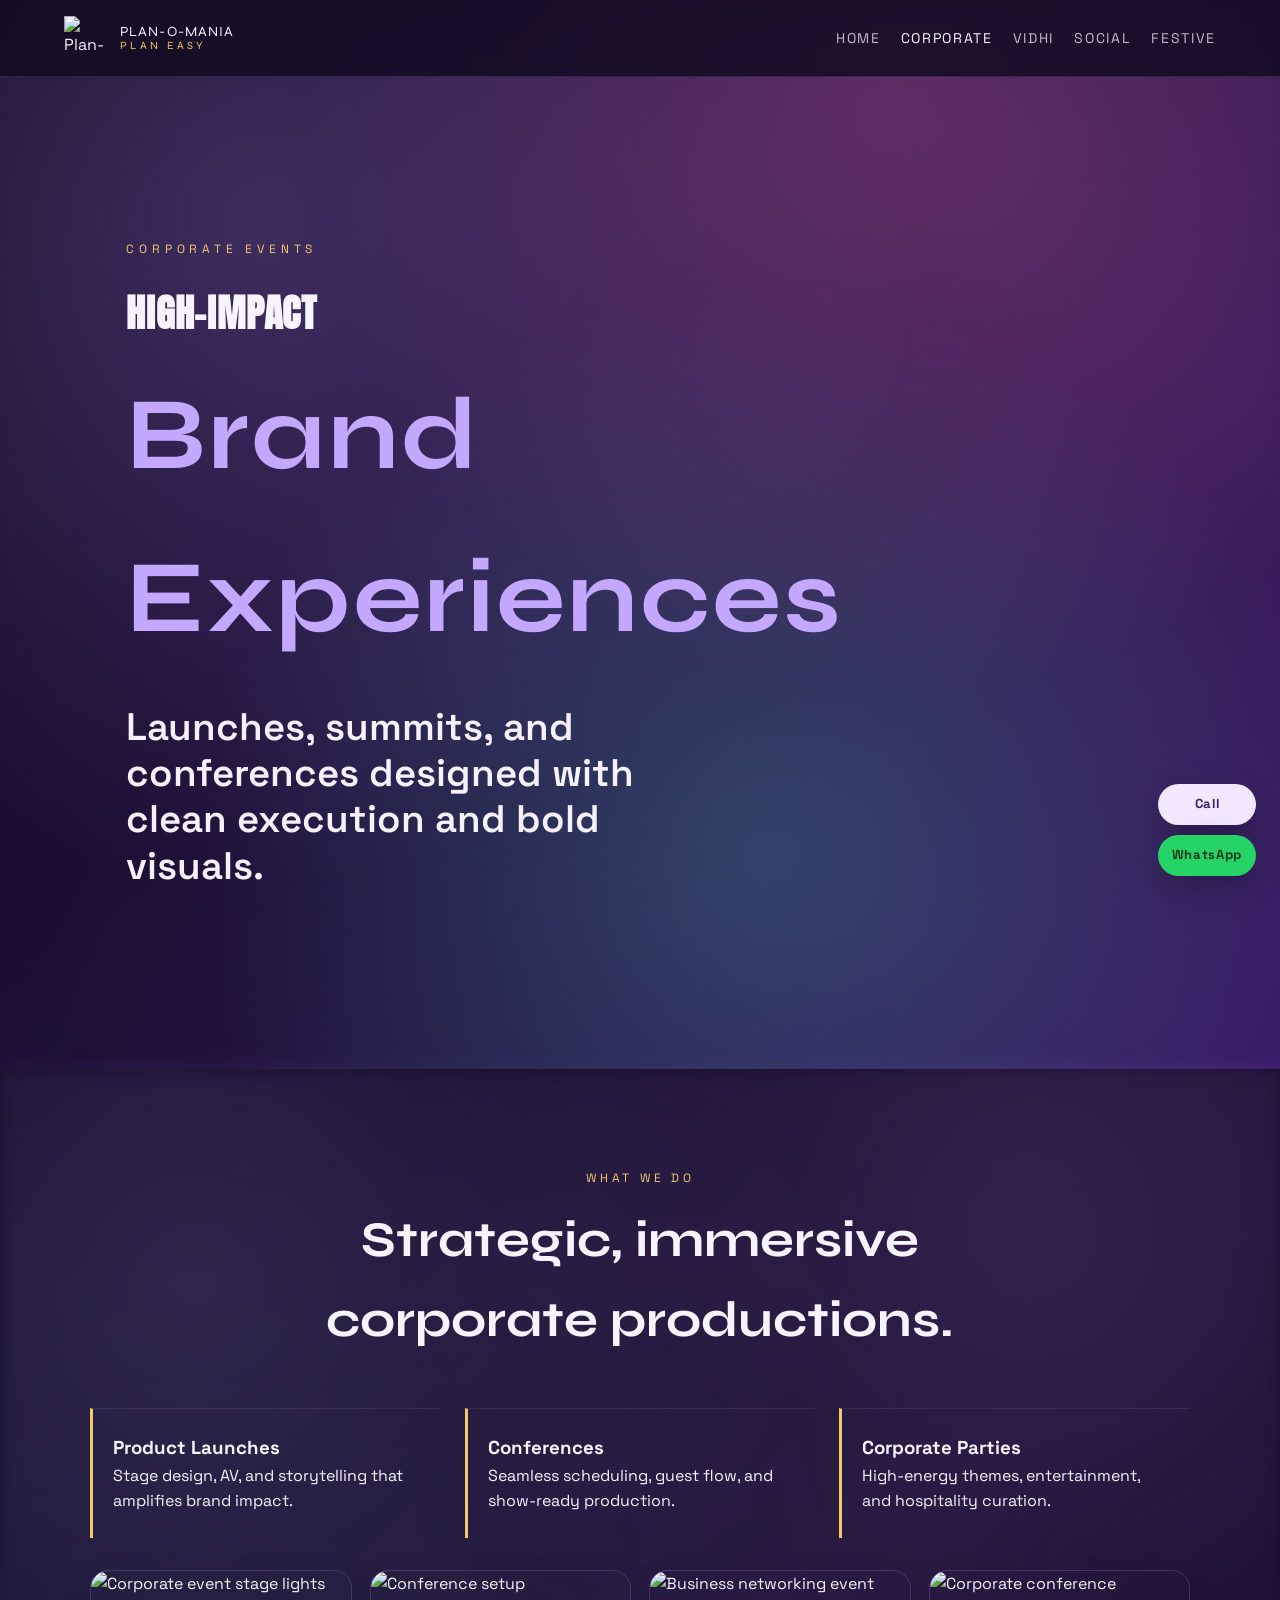
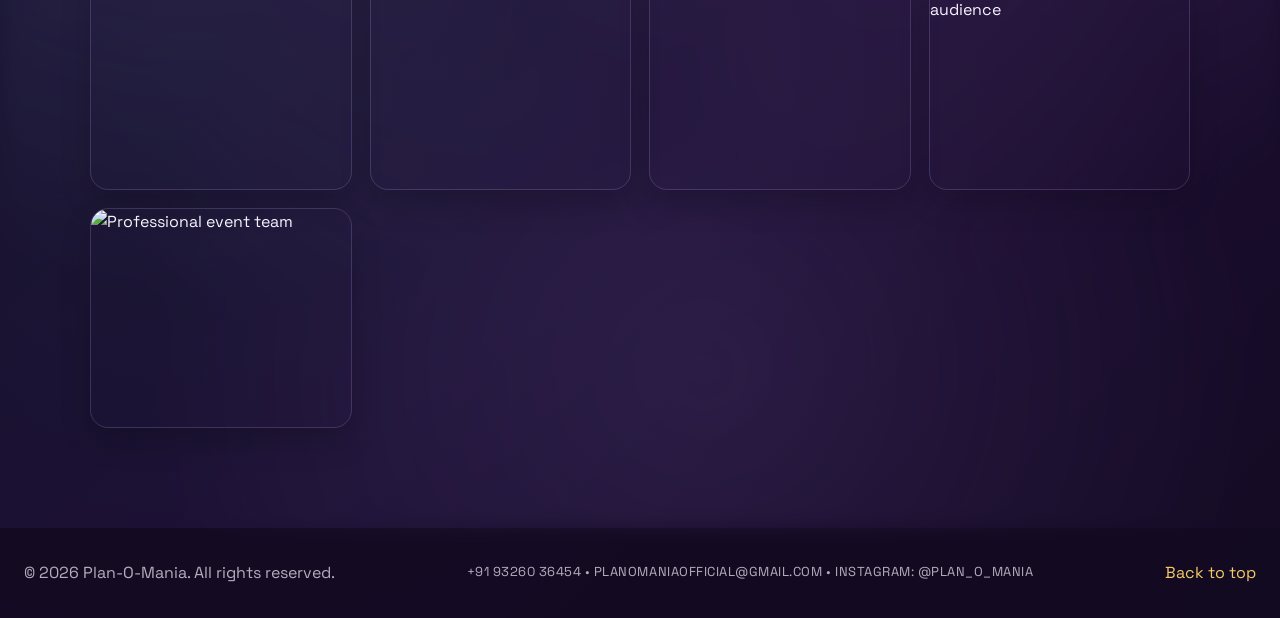
==== corporate.html @ 79cb12c2 "Add files via upload" ====
<!doctype html>
<html lang="en">
  <head>
    <meta charset="utf-8" />
    <meta name="viewport" content="width=device-width, initial-scale=1" />
    <title>Corporate Events | Plan-O-Mania</title>
    <meta name="description" content="Corporate events by Plan-O-Mania. Launches, conferences, and brand showcases." />
    <link rel="stylesheet" href="styles.css" />
  </head>
  <body>
    <header class="site-header" id="top">
      <div class="nav-container">
        <a class="logo" href="index.html" aria-label="Plan-O-Mania">
          <img src="assets/logo.svg" alt="Plan-O-Mania logo" />
          <div class="logo-text">
            <span>PLAN-O-MANIA</span>
            <small>PLAN EASY</small>
          </div>
        </a>
        <nav class="nav">
          <a href="index.html">Home</a>
          <a class="is-active" href="corporate.html">Corporate</a>
          <a href="vidhi.html">Vidhi</a>
          <a href="social.html">Social</a>
          <a href="festive.html">Festive</a>
        </nav>
      </div>
    </header>

    <main>
      <section class="hero" id="home">
        <div class="hero-overlay"></div>
        <div class="hero-content">
          <p class="hero-tag">Corporate Events</p>
          <h1>
            <span class="hero-title">High‑Impact</span>
            <span class="hero-title-alt">Brand Experiences</span>
          </h1>
          <p class="hero-sub">Launches, summits, and conferences designed with clean execution and bold visuals.</p>
        </div>
      </section>

      <section class="about" id="details">
        <div class="section-header">
          <p class="eyebrow">What We Do</p>
          <h2>Strategic, immersive corporate productions.</h2>
        </div>
        <div class="about-grid">
          <div class="about-card">
            <h3>Product Launches</h3>
            <p>Stage design, AV, and storytelling that amplifies brand impact.</p>
          </div>
          <div class="about-card">
            <h3>Conferences</h3>
            <p>Seamless scheduling, guest flow, and show‑ready production.</p>
          </div>
          <div class="about-card">
            <h3>Corporate Parties</h3>
            <p>High‑energy themes, entertainment, and hospitality curation.</p>
          </div>
        </div>
        <div class="image-grid" data-gallery="corporate"></div>
      </section>
    </main>

    <footer class="site-footer">
      <p>© 2026 Plan-O-Mania. All rights reserved.</p>
      <p class="footer-contact">+91 93260 36454 • planomaniaofficial@gmail.com • Instagram: @plan_o_mania</p>
      <a href="index.html#top">Back to top</a>
    </footer>

    <div class="contact-fab" aria-label="Quick contact">
      <a class="contact-fab-btn" href="tel:+919326036454">Call</a>
      <a class="contact-fab-btn whatsapp" href="https://wa.me/919326036454">WhatsApp</a>
    </div>
    <script src="script.js"></script>
  </body>
</html>
---- styles.css ----
@import url('https://fonts.googleapis.com/css2?family=Anton&family=Space+Grotesk:wght@300;400;500;600;700&family=Syne:wght@600;700;800&display=swap');

:root {
  --purple-900: #1b0f2e;
  --purple-800: #2b154e;
  --purple-700: #3a1d6b;
  --purple-500: #7a4ff2;
  --purple-300: #c4a8ff;
  --cloud: rgba(155, 123, 213, 0.26);
  --gold: #f3c969;
  --pink: #ff6bbf;
  --teal: #42f2d6;
  --ink: #f7f3ff;
  --brand-font: 'Syne', sans-serif;
}

* {
  box-sizing: border-box;
  margin: 0;
  padding: 0;
}

body {
  font-family: 'Space Grotesk', sans-serif;
  background: radial-gradient(circle at 10% 10%, rgba(122, 79, 242, 0.35), transparent 42%),
    radial-gradient(circle at 85% 15%, rgba(255, 107, 191, 0.2), transparent 40%),
    radial-gradient(circle at 15% 75%, rgba(66, 242, 214, 0.18), transparent 40%),
    linear-gradient(135deg, #140a24 0%, #251046 45%, #3a1361 70%, #1a0f2e 100%);
  color: var(--ink);
  line-height: 1.6;
}

a {
  text-decoration: none;
  color: inherit;
}

.site-header {
  position: fixed;
  width: 100%;
  top: 0;
  z-index: 30;
  background: rgba(18, 10, 32, 0.82);
  border-bottom: 1px solid rgba(196, 168, 255, 0.15);
  backdrop-filter: blur(12px);
}

.nav-container {
  max-width: 1200px;
  margin: 0 auto;
  display: flex;
  align-items: center;
  justify-content: space-between;
  padding: 16px 24px;
}

.logo {
  display: flex;
  align-items: center;
  gap: 12px;
}

.logo img {
  width: 44px;
  height: 44px;
  object-fit: contain;
}

.logo-text {
  display: grid;
  font-family: var(--brand-font);
  text-transform: uppercase;
  letter-spacing: 0.08em;
  font-size: 14px;
  line-height: 1.1;
}

.logo-text small {
  font-size: 11px;
  color: var(--gold);
  letter-spacing: 0.3em;
}

.nav {
  display: flex;
  gap: 20px;
  font-size: 14px;
  text-transform: uppercase;
  letter-spacing: 0.12em;
}

.nav a {
  opacity: 0.75;
  transition: opacity 0.2s ease;
}

.nav a:hover,
.nav a.is-active {
  opacity: 1;
}

.hero {
  position: relative;
  min-height: 100vh;
  display: flex;
  align-items: center;
  overflow: hidden;
}

.hero-video {
  position: absolute;
  width: 100%;
  height: 100%;
  object-fit: cover;
  top: 0;
  left: 0;
  filter: saturate(1) brightness(0.75);
}

.hero-overlay {
  position: absolute;
  inset: 0;
  background: linear-gradient(120deg, rgba(16, 8, 27, 0.9), rgba(58, 29, 107, 0.6));
}

.hero::after {
  content: '';
  position: absolute;
  inset: 0;
  background: radial-gradient(circle at 20% 20%, var(--cloud), transparent 50%),
    radial-gradient(circle at 70% 10%, rgba(255, 107, 191, 0.25), transparent 45%),
    radial-gradient(circle at 60% 80%, rgba(66, 242, 214, 0.2), transparent 50%);
  pointer-events: none;
}

.hero-content {
  position: relative;
  z-index: 2;
  max-width: 620px;
  margin-left: clamp(24px, 8vw, 120px);
  padding: 140px 24px 80px 0;
  text-align: left;
}

.hero-tag {
  text-transform: uppercase;
  letter-spacing: 0.4em;
  font-size: 12px;
  color: var(--gold);
  margin-bottom: 24px;
}

.hero-title {
  font-family: 'Anton', sans-serif;
  font-size: clamp(22px, 3vw, 40px);
  display: block;
  color: var(--ink);
  text-transform: uppercase;
  letter-spacing: 0.02em;
}

.hero-title-alt {
  font-family: var(--brand-font);
  font-size: clamp(48px, 8vw, 110px);
  color: var(--purple-300);
  display: block;
  margin-top: 8px;
  letter-spacing: 0.02em;
  transition: opacity 0.3s ease;
}

.hero-sub {
  margin-top: 24px;
  font-size: clamp(24px, 3vw, 42px);
  font-weight: 600;
  color: #f6f0ff;
  max-width: 520px;
  line-height: 1.2;
}

section {
  position: relative;
  padding: 100px 24px;
}

section::before {
  content: '';
  position: absolute;
  inset: 0;
  background: radial-gradient(circle at 15% 20%, var(--cloud), transparent 45%),
    radial-gradient(circle at 80% 15%, rgba(196, 168, 255, 0.2), transparent 45%),
    radial-gradient(circle at 55% 85%, rgba(155, 123, 213, 0.18), transparent 50%);
  opacity: 0.7;
  filter: blur(10px);
  pointer-events: none;
}

.section-header {
  max-width: 780px;
  margin: 0 auto 48px;
  text-align: center;
  position: relative;
  z-index: 1;
}

.eyebrow {
  text-transform: uppercase;
  letter-spacing: 0.3em;
  color: var(--gold);
  font-size: 12px;
  margin-bottom: 12px;
}

.section-header h2 {
  font-family: var(--brand-font);
  font-size: clamp(32px, 4vw, 50px);
  color: var(--ink);
}

.section-sub {
  margin-top: 12px;
  color: rgba(247, 243, 255, 0.75);
}

.about,
.gallery,
.contact {
  background: rgba(18, 10, 32, 0.7);
}

.about-grid {
  display: grid;
  grid-template-columns: repeat(auto-fit, minmax(220px, 1fr));
  gap: 24px;
  max-width: 1100px;
  margin: 0 auto;
  position: relative;
  z-index: 1;
}

.about-card {
  padding: 24px;
  background: transparent;
  border-radius: 0;
  border-left: 3px solid var(--gold);
  border-top: 1px solid rgba(247, 243, 255, 0.08);
  padding-left: 20px;
}

.gallery-grid {
  max-width: 1100px;
  margin: 0 auto;
  display: grid;
  grid-template-columns: repeat(auto-fit, minmax(240px, 1fr));
  gap: 24px;
  position: relative;
  z-index: 1;
}

.gallery-card {
  padding: 28px;
  border-radius: 0;
  background: transparent;
  border-bottom: 2px solid rgba(243, 201, 105, 0.5);
  border-top: 1px solid rgba(247, 243, 255, 0.08);
  min-height: 180px;
  transition: transform 0.2s ease, box-shadow 0.2s ease;
  display: block;
}

.gallery-card:hover {
  transform: translateY(-6px);
  box-shadow: none;
  border-bottom-color: var(--gold);
}

.image-grid {
  margin: 32px auto 0;
  max-width: 1100px;
  display: grid;
  grid-template-columns: repeat(auto-fit, minmax(220px, 1fr));
  gap: 18px;
  position: relative;
  z-index: 1;
}

.image-grid img {
  width: 100%;
  height: 220px;
  object-fit: cover;
  border-radius: 18px;
  border: 1px solid rgba(196, 168, 255, 0.2);
  box-shadow: 0 14px 30px rgba(0, 0, 0, 0.2);
}

.updates {
  background: rgba(18, 10, 32, 0.75);
}

.updates-grid {
  max-width: 1100px;
  margin: 0 auto;
  display: grid;
  grid-template-columns: repeat(auto-fit, minmax(240px, 1fr));
  gap: 24px;
  position: relative;
  z-index: 1;
}

.update-card {
  background: rgba(18, 10, 32, 0.85);
  border: 1px solid rgba(196, 168, 255, 0.2);
  padding: 18px;
  display: grid;
  gap: 12px;
}

.update-card img {
  width: 100%;
  height: 180px;
  object-fit: cover;
  border-radius: 12px;
}

.update-body h3 {
  font-family: var(--brand-font);
  font-size: 20px;
}

.update-date {
  font-size: 12px;
  letter-spacing: 0.2em;
  text-transform: uppercase;
  color: var(--gold);
}

.contact {
  background: linear-gradient(180deg, rgba(18, 10, 32, 0.7), rgba(18, 10, 32, 0.85));
}

.contact-grid {
  max-width: 1100px;
  margin: 0 auto;
  display: grid;
  grid-template-columns: repeat(auto-fit, minmax(260px, 1fr));
  gap: 32px;
  position: relative;
  z-index: 1;
}

.contact-card,
.contact-form {
  background: rgba(18, 10, 32, 0.8);
  border-radius: 20px;
  padding: 28px;
  border: 1px solid rgba(196, 168, 255, 0.2);
}

.field {
  display: grid;
  gap: 6px;
  font-size: 14px;
}

input,
textarea {
  border: 1px solid rgba(196, 168, 255, 0.2);
  background: rgba(18, 10, 32, 0.65);
  padding: 10px 12px;
  border-radius: 10px;
  font-family: inherit;
  color: var(--ink);
}

.btn {
  padding: 12px 24px;
  border-radius: 999px;
  font-size: 14px;
  letter-spacing: 0.05em;
  text-transform: uppercase;
  border: none;
  cursor: pointer;
}

.btn-primary {
  background: linear-gradient(120deg, var(--gold), #f6da8d);
  color: #1b0f2e;
  font-weight: 600;
}

.contact-fab {
  position: fixed;
  right: 24px;
  bottom: 24px;
  display: grid;
  gap: 10px;
  z-index: 40;
}

.contact-fab-btn {
  padding: 10px 14px;
  border-radius: 999px;
  background: #f2e7ff;
  color: #3a1d6b;
  font-weight: 700;
  font-size: 13px;
  letter-spacing: 0.05em;
  box-shadow: 0 12px 30px rgba(0, 0, 0, 0.25);
  text-align: center;
}

.contact-fab-btn.whatsapp {
  background: #25d366;
  color: #0b3b1f;
}

.site-footer {
  padding: 32px 24px;
  display: flex;
  justify-content: space-between;
  align-items: center;
  background: rgba(18, 10, 32, 0.95);
  color: rgba(247, 243, 255, 0.7);
  gap: 16px;
  flex-wrap: wrap;
}

.site-footer a {
  color: var(--gold);
}

.footer-contact {
  font-size: 13px;
  letter-spacing: 0.04em;
  text-transform: uppercase;
  color: rgba(247, 243, 255, 0.7);
}

@media (max-width: 900px) {
  .nav {
    display: flex;
    flex-wrap: wrap;
    gap: 12px;
    font-size: 12px;
    letter-spacing: 0.08em;
  }

  .hero-content {
    padding-top: 120px;
    margin-left: 24px;
  }

  section {
    padding: 90px 20px;
  }
}

@media (max-width: 640px) {
  .nav-container {
    flex-direction: column;
    gap: 12px;
    align-items: flex-start;
  }

  .logo-text {
    font-size: 12px;
  }

  .hero-sub {
    font-size: 22px;
  }

  .image-grid img {
    height: 180px;
  }

  .update-card img {
    height: 160px;
  }

  .contact-fab {
    right: 16px;
    bottom: 16px;
  }

  .contact-fab-btn {
    font-size: 12px;
    padding: 8px 12px;
  }

  .site-footer {
    flex-direction: column;
    gap: 12px;
  }
}
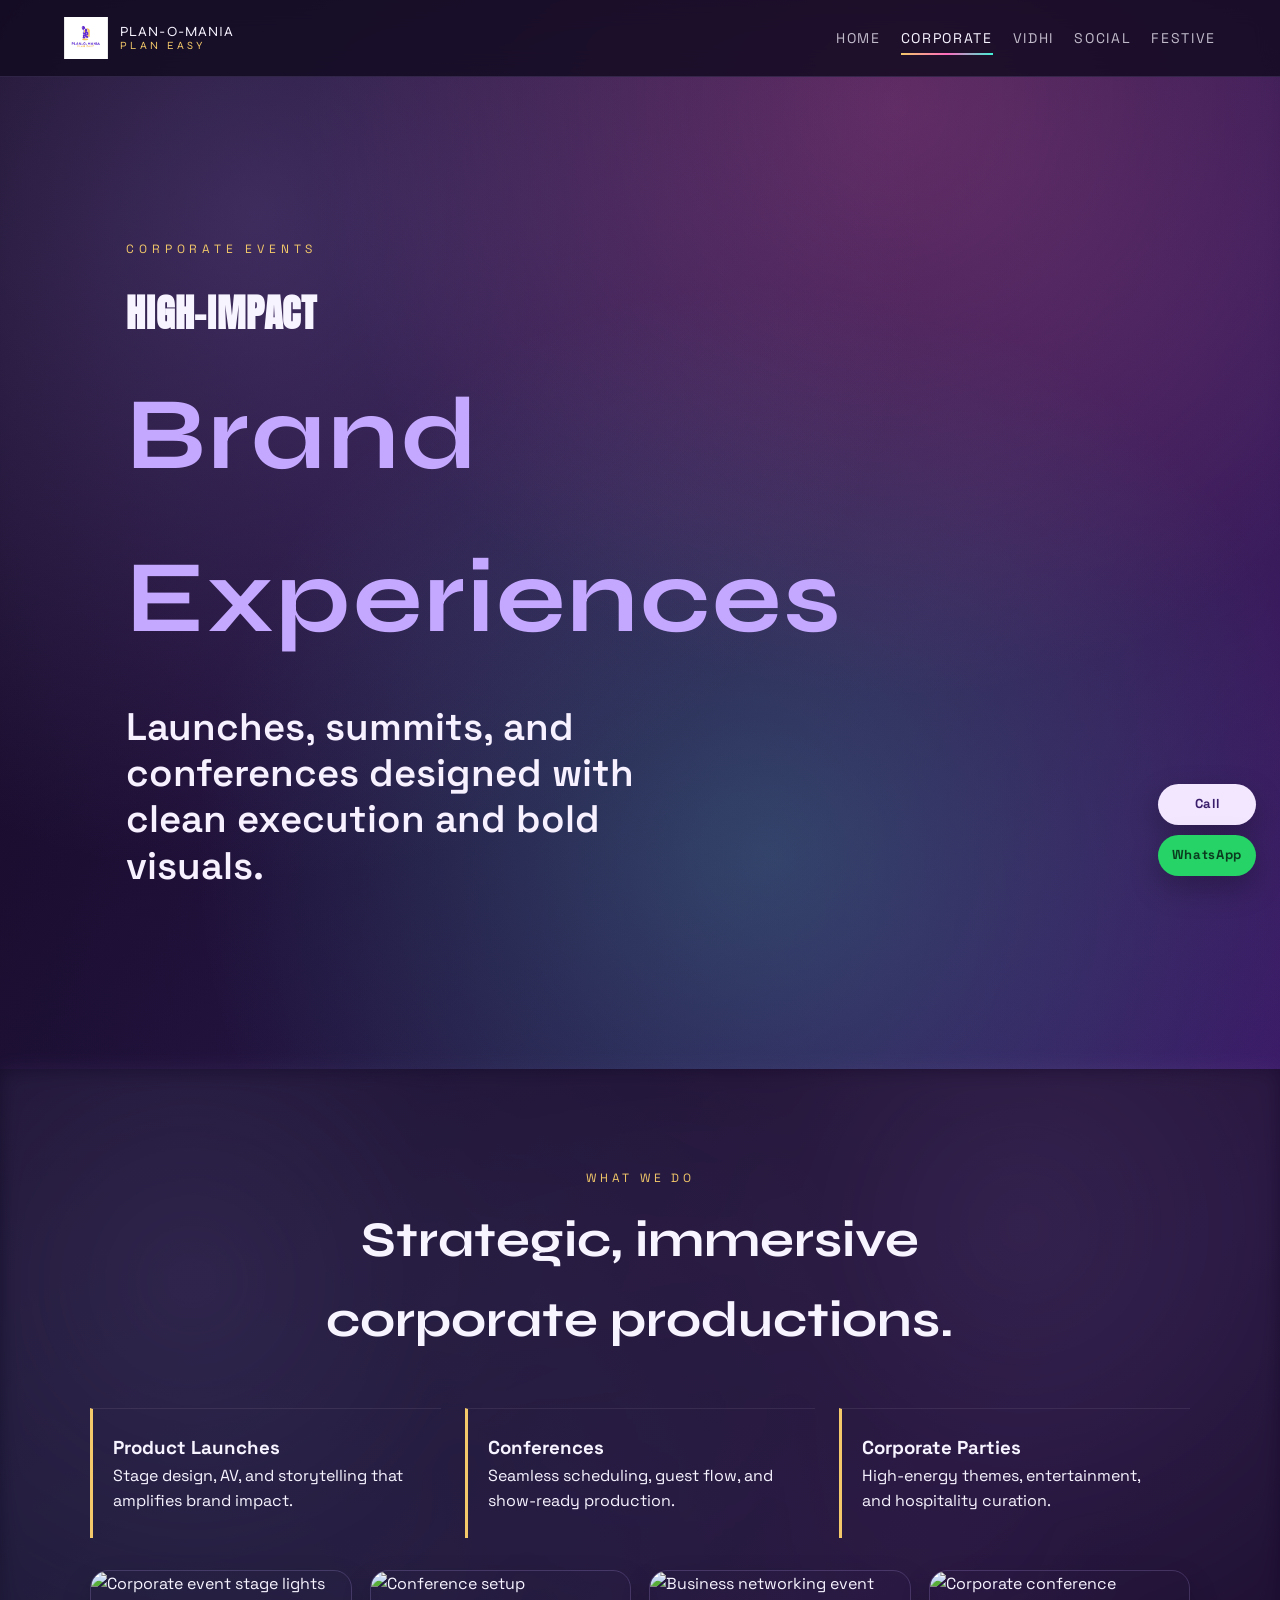
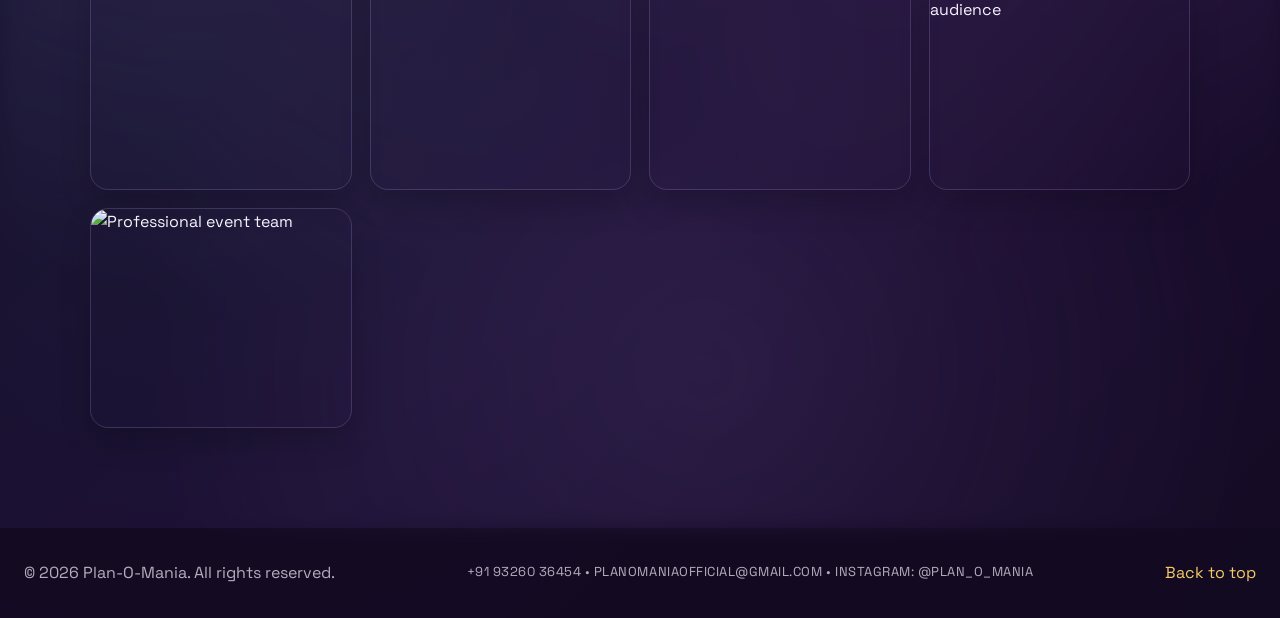
==== commit 99323015: "Add CMS site media and dynamic hero/logo loading Add a new 'site' collection to Netlify CMS (admin/c" ====
--- a/corporate.html
+++ b/corporate.html
@@ -11,7 +11,7 @@
     <header class="site-header" id="top">
       <div class="nav-container">
         <a class="logo" href="index.html" aria-label="Plan-O-Mania">
-          <img src="assets/logo.svg" alt="Plan-O-Mania logo" />
+          <img src="assets/logo.svg" alt="Plan-O-Mania logo" data-logo />
           <div class="logo-text">
             <span>PLAN-O-MANIA</span>
             <small>PLAN EASY</small>
@@ -29,6 +29,9 @@
 
     <main>
       <section class="hero" id="home">
+        <video class="hero-video" autoplay muted loop playsinline data-hero-video>
+          <source src="assets/hero-video.mp4" type="video/mp4" />
+        </video>
         <div class="hero-overlay"></div>
         <div class="hero-content">
           <p class="hero-tag">Corporate Events</p>
--- a/styles.css
+++ b/styles.css
@@ -92,11 +92,28 @@
 .nav a {
   opacity: 0.75;
   transition: opacity 0.2s ease;
+  position: relative;
 }
 
 .nav a:hover,
 .nav a.is-active {
   opacity: 1;
+}
+
+.nav a::after {
+  content: '';
+  position: absolute;
+  left: 0;
+  bottom: -6px;
+  width: 0%;
+  height: 2px;
+  background: linear-gradient(90deg, var(--gold), var(--pink), var(--teal));
+  transition: width 0.25s ease;
+}
+
+.nav a:hover::after,
+.nav a.is-active::after {
+  width: 100%;
 }
 
 .hero {
@@ -268,6 +285,15 @@
   display: block;
 }
 
+.card-cta {
+  display: inline-flex;
+  margin-top: 14px;
+  font-size: 12px;
+  letter-spacing: 0.25em;
+  text-transform: uppercase;
+  color: rgba(247, 243, 255, 0.7);
+}
+
 .gallery-card:hover {
   transform: translateY(-6px);
   box-shadow: none;
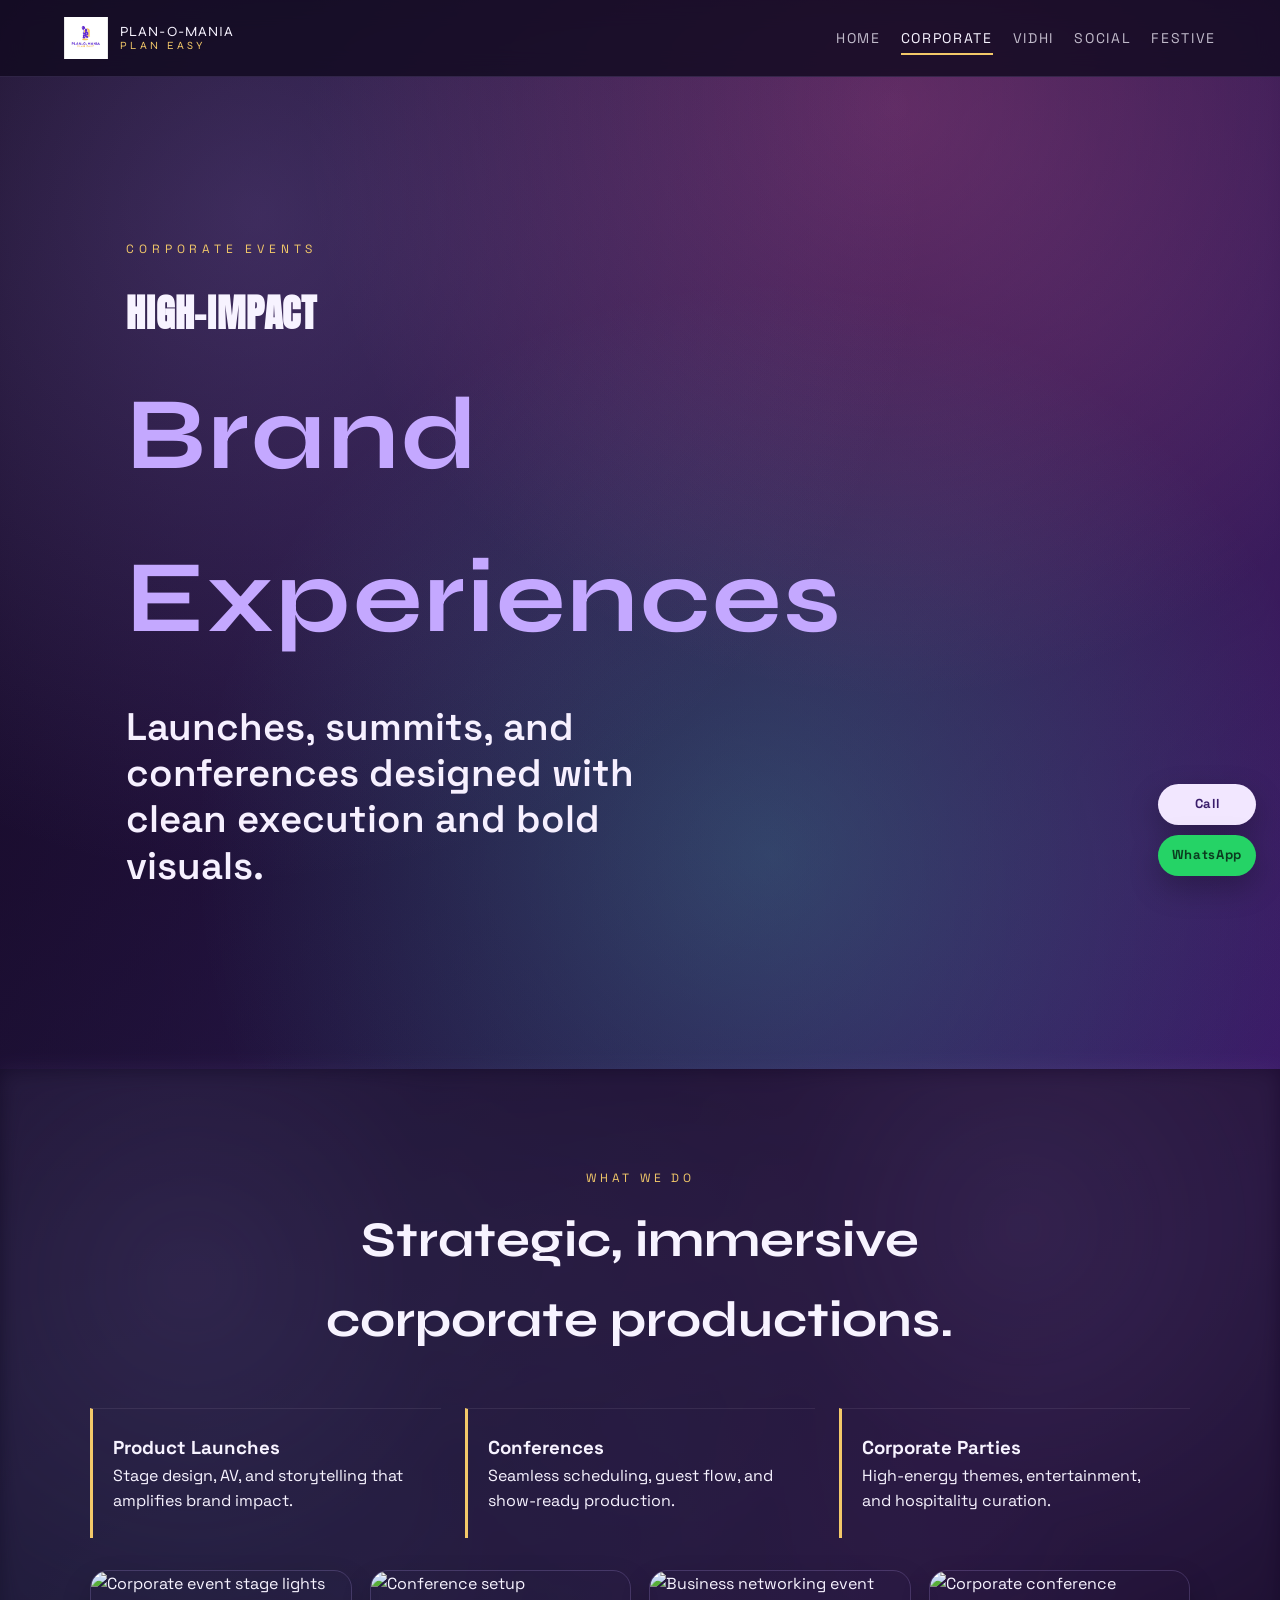
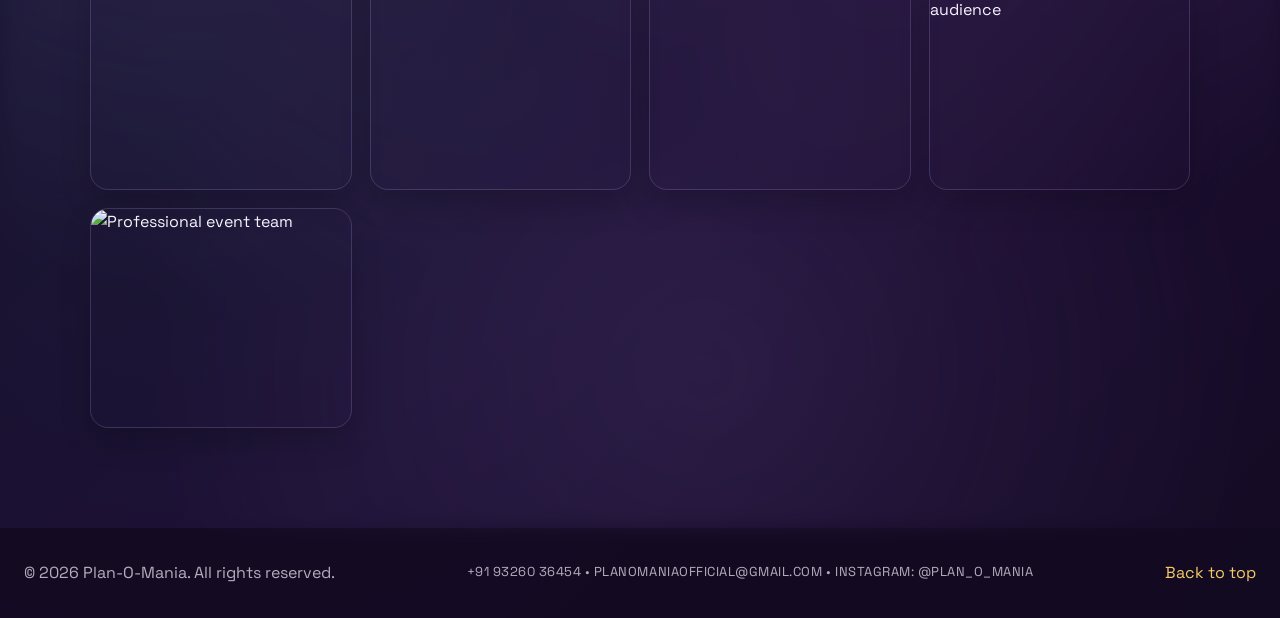
==== commit faf8aa1d: "b" ====
--- a/corporate.html
+++ b/corporate.html
@@ -7,7 +7,7 @@
     <meta name="description" content="Corporate events by Plan-O-Mania. Launches, conferences, and brand showcases." />
     <link rel="stylesheet" href="styles.css" />
   </head>
-  <body>
+  <body data-page="corporate">
     <header class="site-header" id="top">
       <div class="nav-container">
         <a class="logo" href="index.html" aria-label="Plan-O-Mania">
--- a/styles.css
+++ b/styles.css
@@ -107,7 +107,7 @@
   bottom: -6px;
   width: 0%;
   height: 2px;
-  background: linear-gradient(90deg, var(--gold), var(--pink), var(--teal));
+  background: var(--gold);
   transition: width 0.25s ease;
 }
 
